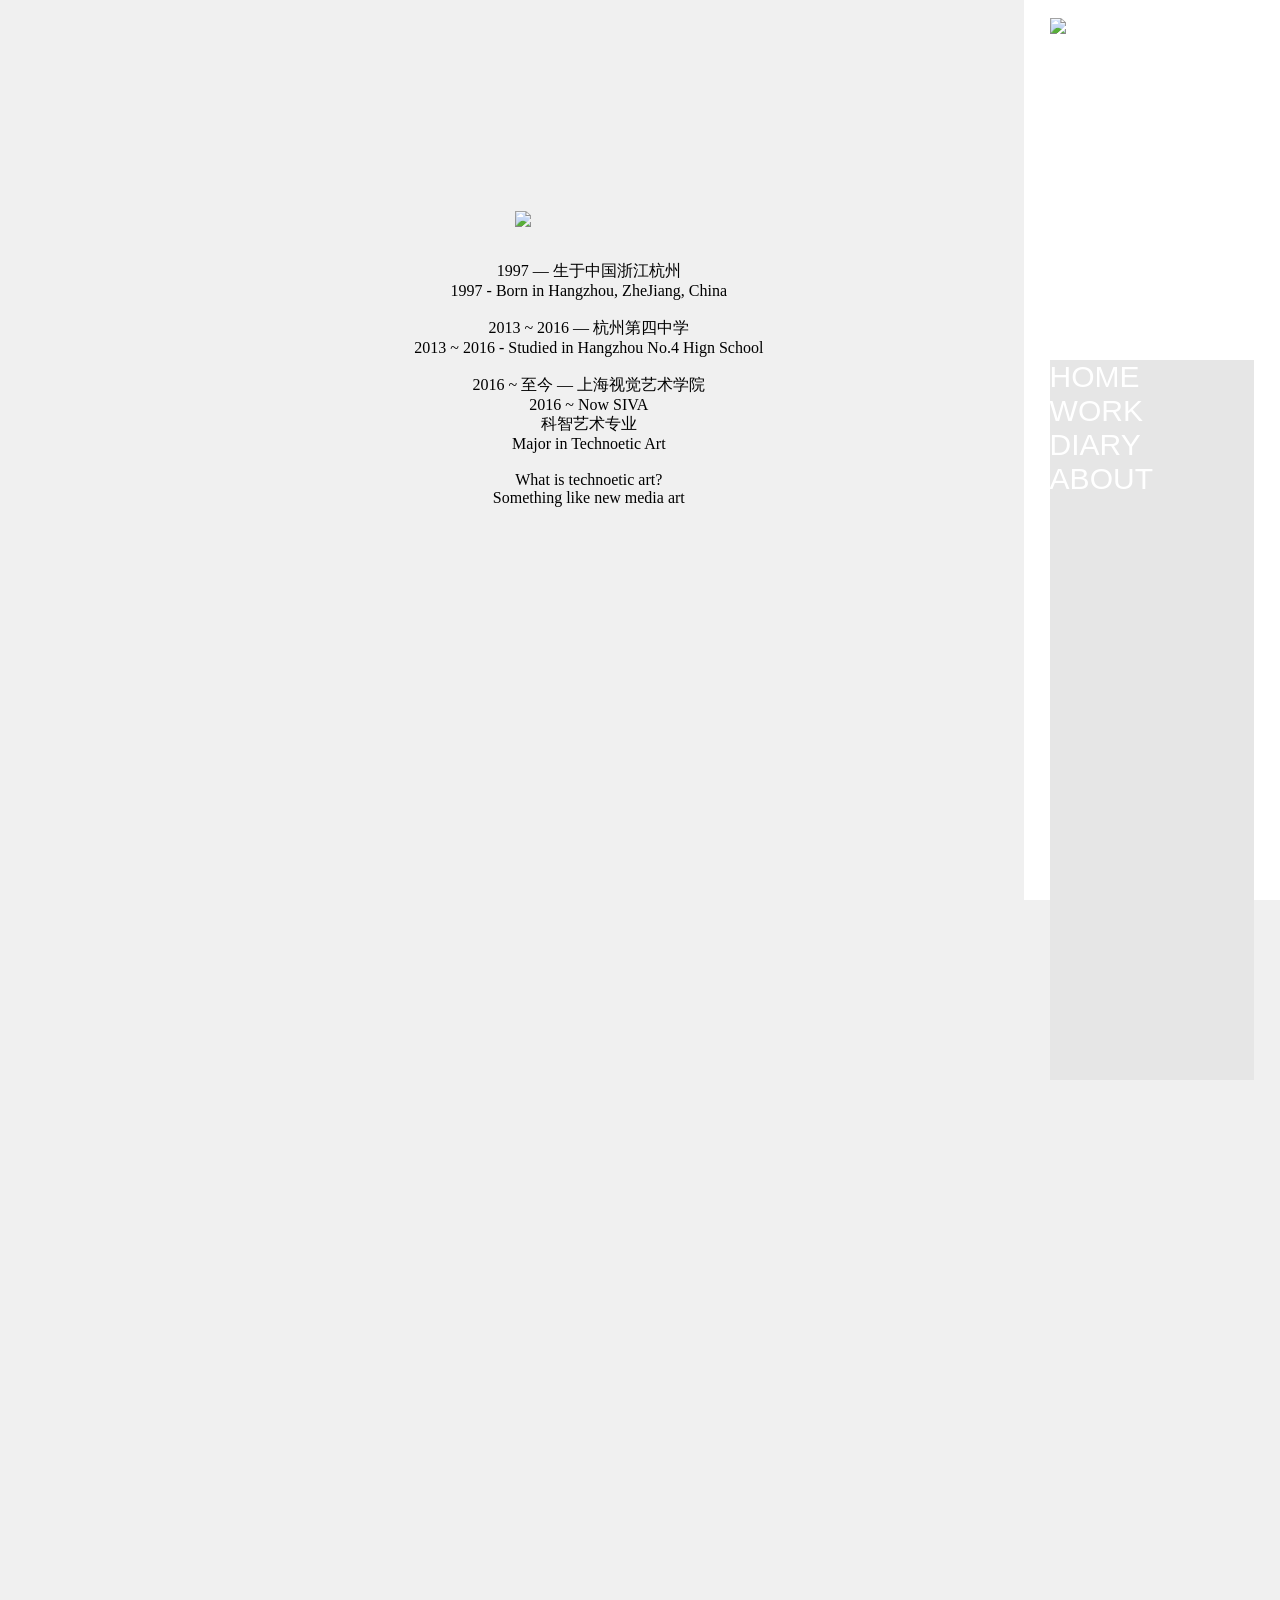
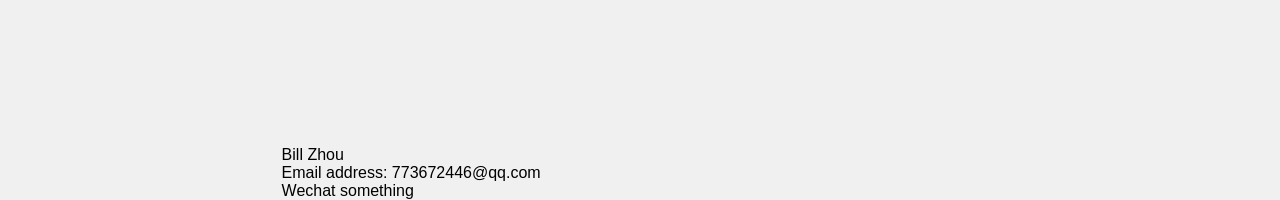
==== about.html @ 9c7ddb32 "4 html" ====
<!DOCTYPE html>
<html>
	<head>
		<meta charset="UTF-8">
		<meta name="viewport" content="width=device-width, initial-scale=1"/>
		<title>Bill Zhou</title>
 		<link rel="stylesheet" type="text/css" href="personalwebsite.css" />
		<div id = "header">
			<img id="logo" src="/Users/billzhou/Desktop/BillTools4/images/logo__.png"> 

			<div id="nav">
				<ul>
					<li><a href="index.html"> HOME </li>
					<li><a href="work.html"> WORK </li>
					<li><a href="diary.html"> DIARY </li>
					<li><a href="about.html"> ABOUT </li>
				</ul>
			</div>
		</div>
	</head>

	<body>

<!-- 		<div id = "header">
			<img id="logo" src="/Users/billzhou/Desktop/BillTools4/images/logo__.png">        -- click logo to go back to home page-
			<div id = "m">
					<div id ="m1"><span>Click Me </span></div>         --  4 menu buttons  
					<div id ="m2"><a href="#diary">WORK</a></div>
					<div id ="m3">ArtDiary</div>
					<div id ="m4">Me</div>
			</div>
		</div> -->
		<!-- try using list element-->
		<page id = "paged">
			<img id = "meimg" src = "/Users/billzhou/Desktop/BillTools4/images/meimg.gif" >
			
			<p>1997 — 生于中国浙江杭州<br/>
				1997 - Born in Hangzhou, ZheJiang, China<br/><br/>2013 ~ 2016 — 杭州第四中学<br/>2013 ~ 2016 - Studied in Hangzhou No.4 Hign School<br/><br/>
			2016 ~ 至今 — 上海视觉艺术学院<br/>2016 ~ Now SIVA<br/>科智艺术专业<br>Major in Technoetic Art</p>
			<br/>
			<p>What is technoetic art?</p>
			<p>Something like new media art</p>
		</page>

		<footer>
 			<p>Bill Zhou</p>
  			<p>Email address: 773672446@qq.com </p>
  			<p>Wechat something</p>
		</footer>

<script>
	//menu1
	// document.getElementById("m1").addEventListener("click", mouseon1);
	// function mouseon1() {
 //    document.getElementById("animation").style.visibility= "visible";
 //    }


 //    document.getElementById("m2").addEventListener("click", mouseon2);
	// function mouseon2() {
 //    document.getElementById("imgstrm").style.visibility= "visible";
	// }

	// document.getElementById("m3").addEventListener("click", mouseon3);
	// function mouseon3() {
 //    document.getElementById("diary").style.visibility= "visible";
	// }

	// document.getElementById("m4").addEventListener("click", mouseon4);
	// function mouseon4() {
 //    document.getElementById("aboutme").style.visibility= "visible";
	// }
	// function checkloop() {  
 //  // Do whatever  

    //  document.getElementById("aboutme").inner += "Moused over!<br>";
   	// requestAnimationFrame(checkloop);  
 //  // Do something animate      


	 // }
	 // requestAnimationFram(checkloop);  

 //    document.getElementById("m2").addEventListener("mouseout", mouseon1);
	// function mouseon1() {
 //    document.getElementById("imgstrm").style.visibility= "hidden";
 //    }
 //    document.getElementById("m1").addEventListener("mouseout", mouseout1);
	// function mouseout1() {
 //    document.getElementById("m1").style.background = "white";}
 //    //menu2
 //    document.getElementById("m2").addEventListener("mouseover", mouseon2);
	// function mouseon2() {
 //    document.getElementById("m2").style.background = "black";}
 //    document.getElementById("m2").addEventListener("mouseout", mouseout2);
	// function mouseout2() {
 //    document.getElementById("m2").style.background = "white";}
 //    //menu3
 //    document.getElementById("m3").addEventListener("mouseover", mouseon3);
	// function mouseon3() {
 //    document.getElementById("m3").style.background = "black";}
 //    document.getElementById("m3").addEventListener("mouseout", mouseout3);
	// function mouseout3() {
 //    document.getElementById("m3").style.background = "white";}
 //    //menu4
 //    document.getElementById("m4").addEventListener("mouseover", mouseon4);
	// function mouseon4() {
 //    document.getElementById("m4").style.background = "black";}
 //    document.getElementById("m4").addEventListener("mouseout", mouseout4);
	// function mouseout4() {
 //    document.getElementById("m4").style.background = "white";}
</script>


	</body>
</html>
---- personalwebsite.css ----
*{
	background-color: #F0F0F0;
	margin:0px;
	padding: 0px;
	font-family: Arial;
}
#header{
width:20%;
height:100%;
background-color:white;
position:fixed;
right:0px;
z-index:1;
	 }

#logo{
width:80%;
height:auto;
background-color:transparent;
position:absolute;
right:10%;
top:2%;
z-index: 2;
	 }

#nav{
width:80%;
height:80%;
background-color:#E6E6E6;
position:absolute;
right:10%;
top:40%;
z-index: 3;
font-family: Arial;
	 }
#nav ul{
right:2%;
width:16%;
position:fixed;
list-style: none;
margin:auto;
top:40%;
background-color: transparent;
}
#nav ul li{
width:100%;
font-size: 30px;
background-color:#E6E6E6;
text-decoration: none;
text-align:left;
}

#nav ul li a{
right:0%;
color:white;
background-color:#E6E6E6; 
text-decoration: none;
text-align:left;
/*padding-top: 2%;
padding-left: 2%;*/

}
#nav ul li:hover{
background-color: white;
}

#nav ul li:hover>a{
	color:black;
            background:white;
        }
/*#nav ul li a:hover{
color:black;

background-color:transparent;
}*/



#pagea{
	


	position:absolute;
	width:48%;
	height:150%;
	left:22%;
	top:10%;
	border-style:solid;
    border-width:2px;
    border-color: black;
    color:black;
	text-align: left;
	text-decoration: none;
	text-decoration-style: none;
	text-decoration-color: none;
}

#pageb{
	
	display: -webkit-flex;
    display: flex;
	width:58%;
	height:150%;
/*	background-color:#E6E6E6;*/
	position:absolute;
	left:22%;
	z-index:4;
}

#pagec{
	display: -webkit-flex;
    display: flex;
	background-color:none;
	position:absolute;
	width:48%;
	height:240%;
	left:22%;
	top:10%;
	z-index:4;
	display: block;
/*	border-style:solid;
    border-width:2px;
    border-color: black;*/
    color:black;
	text-align: left;
	text-decoration: none;
	text-decoration-style: none;
	text-decoration-color: none;
}
#pagec p{
font-family: Didot;
text-align: center;
display: block;
}
#exhibits p{
font-size: 9px;
width:50%;
left:0%;
text-align: left;
background-color:none;
z-index: -5;
position: absolute;
top:2%;
}
#movierecord p{
position: absolute;
right:0%;
top:2%;
font-size: 9px;
width:50%;
text-align: left;
background-color:none;
}
#footerc{
clear:both;
visibility: visible;
width:80%;
height:auto;
bottom:-200%;
left:22%;
text-align: left;
text-decoration: none;
text-decoration-style: none;
text-decoration-color: none;
font-family: Arial;
position:absolute;
float:left;
z-index: -10;
position:absolute;
color:black;
background-color: transparent;
}
#footer p{
color:black;
text-decoration: none;
text-decoration: none;
text-decoration-style: none;
text-decoration-color: none;
}
#footer p a{
color:black;
text-decoration: none;
}

#paged{
	background-color: none;
/*	border-style:solid;
    border-width:2px;
    border-color: black;*/
	display: -webkit-flex;
    display: flex;
	position:absolute;
	width:48%;
	height:150%;
	left:22%;
	top:20%;
	z-index:4;
	display: block;
	color:black;
	text-align: left;
	text-decoration: none;
	text-decoration-style: none;
	text-decoration-color: none;
}
#paged h4{


}
#paged p{
font-family: Didot;
text-align: center;
display: block;

}
#meimg{
width:25%;
height:auto;
margin-left:38%;
margin-top: 5%;
margin-bottom:5%; 
}



footer{
clear:both;
visibility: visible;
width:80%;
height:auto;
bottom:-100%;
left:22%;
text-align: left;
text-decoration: none;
text-decoration-style: none;
text-decoration-color: none;
font-family: Arial;
position:absolute;
float:left;
z-index: 4;
position:absolute;
color:black;
}
footer p{
color:black;
text-decoration: none;
text-decoration: none;
text-decoration-style: none;
text-decoration-color: none;
}
footer p a{
color:black;
text-decoration: none;
}



/*@-webkit-keyframes myfirst /* Safari 与 Chrome 
{
    0%   {top:5%;}
    99%  {top:-45%;}
    100% {top:105%;}
}
@-webkit-keyframes myfirst1 /* Safari 与 Chrome 
{
    0%   {top:28%;}
    99%  {top:-22%;}
    100% {top:128%;}
}
@-webkit-keyframes myfirst2 /* Safari 与 Chrome 
{
    0%   {top:51%;}
    99%  {top:1%;}
    100% {top:151%;}
}
@-webkit-keyframes myfirst3 /* Safari 与 Chrome 
{
    0%   {top:74%;}
    99%  {top:24%;}
    100% {top:174%;}
}
*/
#pageb img:hover{
width:40%;
z-index:10;
}
#img1{
/*	animation: myfirst 5s;
    -webkit-animation: myfirst 5s;  Safari 与 Chrome 
    -webkit-animation-iteration-count:infinite;*/
	width:28%;
	height:auto;
	background-color: white;
	position:absolute;
	top:5%;
	left:5%;
	z-index:2;
}
#img2{
/*	animation: myfirst 5s;
    -webkit-animation: myfirst 5s;  Safari 与 Chrome 
	-webkit-animation-iteration-count:infinite;*/
	width:28%;
	height:auto;
	background-color: white;
	position:absolute;
	top:5%;
	left:36%;
	z-index:2;
}
#img3{
/*	animation: myfirst 5s;
    -webkit-animation: myfirst 5s;  Safari 与 Chrome 
	-webkit-animation-iteration-count:infinite;*/
	width:28%;
	height:auto;
	background-color: white;
	position:absolute;
	top:5%;
	right:5%;
	z-index:2;
}

#img4{
/*		animation: myfirst1 5s;
    -webkit-animation: myfirst1 5s;  Safari 与 Chrome 
	-webkit-animation-iteration-count:infinite;*/
	width:28%;
	height:auto;
	background-color: white;
	position:absolute;
	top:28%;
	left:5%;
	z-index:2;
}
#img5{
/*		animation: myfirst1 5s;
    -webkit-animation: myfirst1 5s;  Safari 与 Chrome 
	-webkit-animation-iteration-count:infinite;*/
	width:28%;
	height:auto;
	background-color: white;
	position:absolute;
	top:28%;
	left:36%;
	z-index:2;
}
#img6{
/*			animation: myfirst1 5s;
    -webkit-animation: myfirst1 5s;  Safari 与 Chrome 
	-webkit-animation-iteration-count:infinite;*/
	width:28%;
	height:auto;
	background-color: white;
	position:absolute;
	top:28%;
	right:5%;
	z-index:2;
}
#img7{
/*			animation: myfirst2 5s;
    -webkit-animation: myfirst2 5s;  Safari 与 Chrome 
	-webkit-animation-iteration-count:infinite;*/
	width:28%;
	height:auto;
	background-color: white;
	position:absolute;
	top:51%;
	left:5%;
	z-index:2;
}
#img8{
/*			animation: myfirst2 5s;
    -webkit-animation: myfirst2 5s;  Safari 与 Chrome 
	-webkit-animation-iteration-count:infinite;*/
	width:28%;
	height:auto;
	background-color: white;
	position:absolute;
	top:51%;
	left:36%;
	z-index:2;
}
#img9{
/*			animation: myfirst2 5s;
    -webkit-animation: myfirst2 5s;  Safari 与 Chrome 
	-webkit-animation-iteration-count:infinite;*/
	width:28%;
	height:auto;
	background-color: white;
	position:absolute;
	top:51%;
	right:5%;
	z-index:2;
}
#img10{
/*			animation: myfirst3 5s;
    -webkit-animation: myfirst3 5s;  Safari 与 Chrome 
	-webkit-animation-iteration-count:infinite;*/
	width:28%;
	height:auto;
	background-color: white;
	position:absolute;
	top:74%;
	left:5%;
	z-index:2;
}
#img11{
/*			animation: myfirst3 5s;
    -webkit-animation: myfirst3 5s;  Safari 与 Chrome 
	-webkit-animation-iteration-count:infinite;*/
	width:28%;
	height:auto;
	background-color: white;
	position:absolute;
	top:74%;
	left:36%;
	z-index:2;
}
#img12{
/*			animation: myfirst3 5s;
    -webkit-animation: myfirst3 5s;  Safari 与 Chrome 
	-webkit-animation-iteration-count:infinite;*/
	width:28%;
	height:auto;
	background-color: white;
	position:absolute;
	top:74%;
	right:5%;
	z-index:2;
}
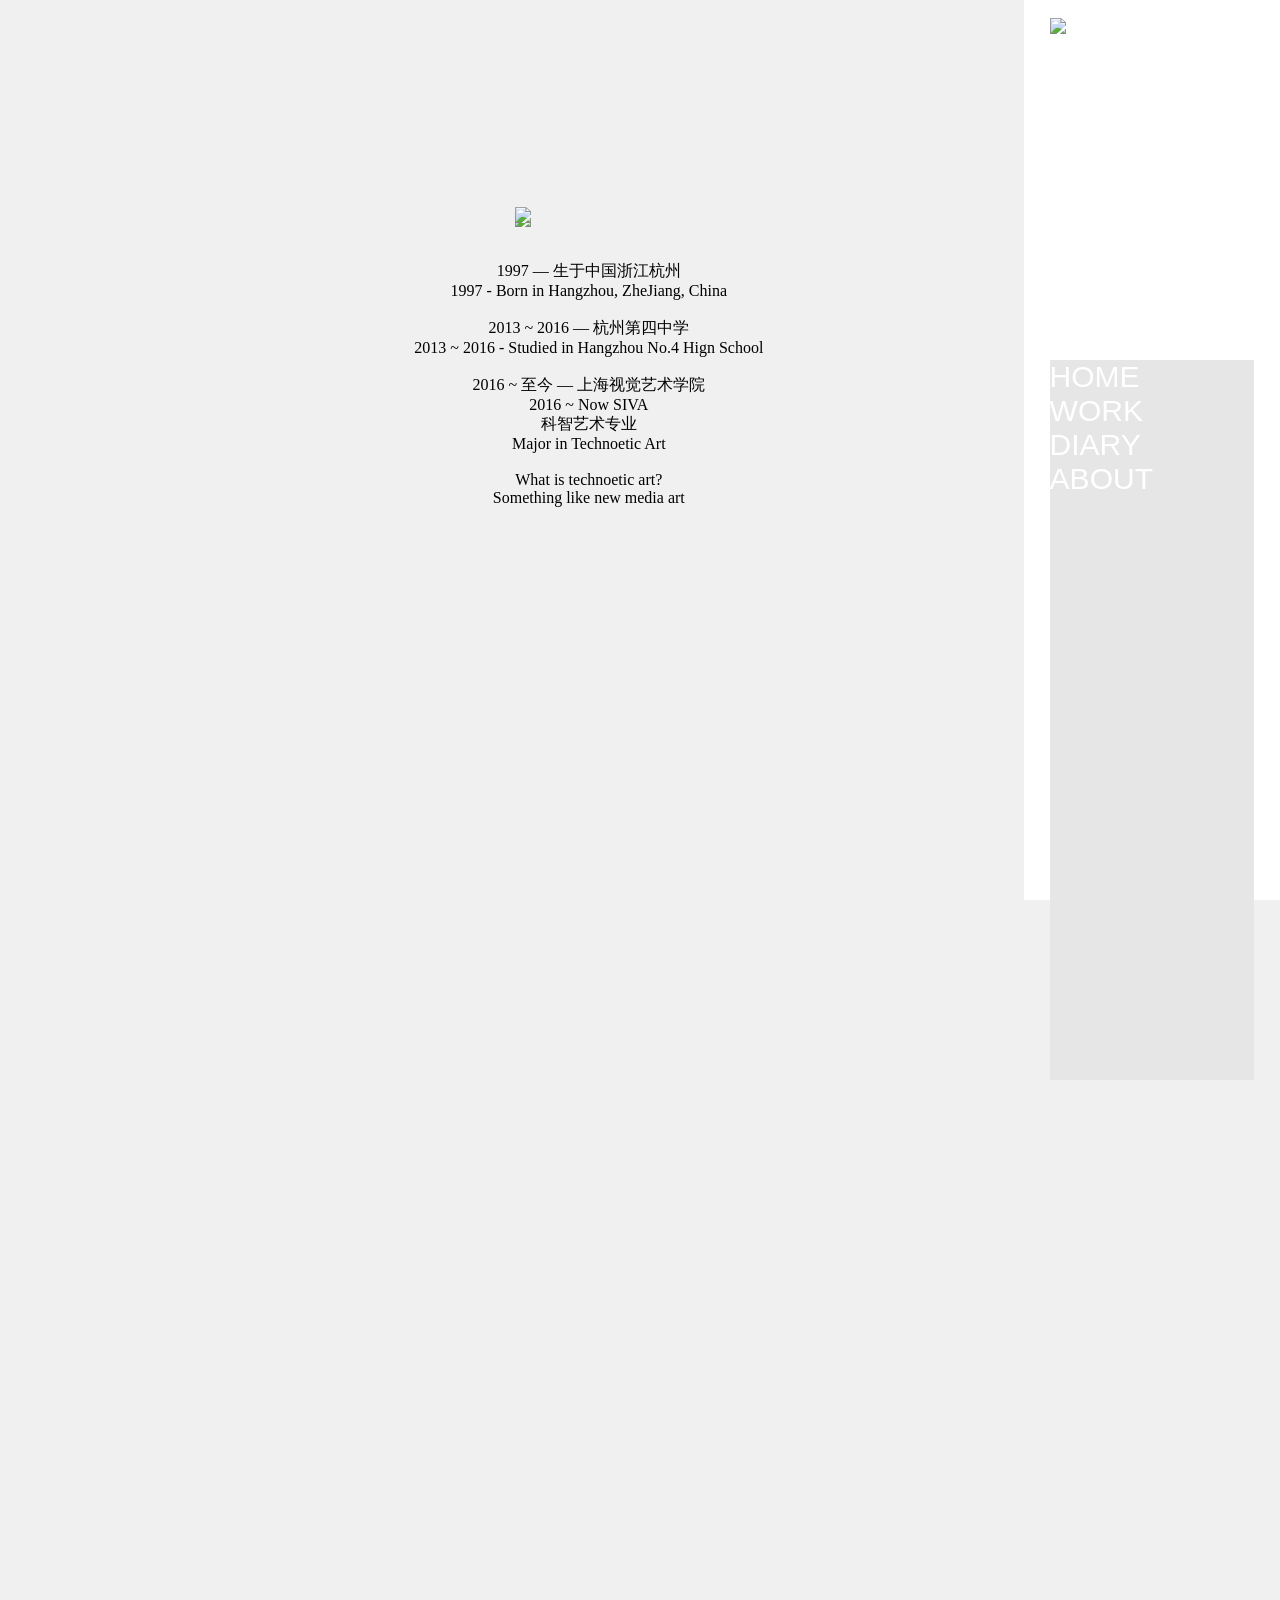
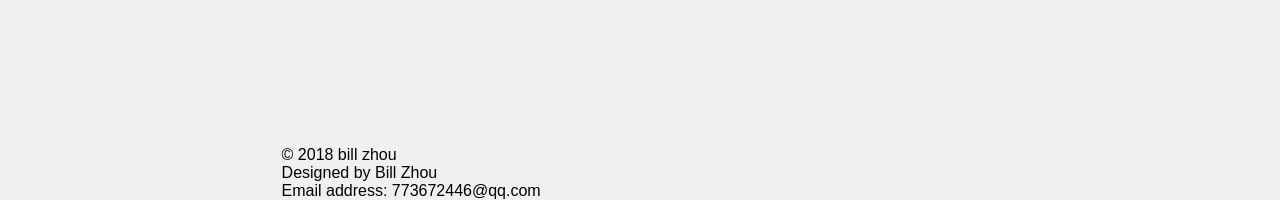
==== commit dbb4a9f9: "final" ====
--- a/about.html
+++ b/about.html
@@ -10,10 +10,10 @@
 
 			<div id="nav">
 				<ul>
-					<li><a href="index.html"> HOME </li>
-					<li><a href="work.html"> WORK </li>
-					<li><a href="diary.html"> DIARY </li>
-					<li><a href="about.html"> ABOUT </li>
+					<li><a href="index.html"> HOME</a> </li>
+					<li><a href="work.html"> WORK</a> </li>
+					<li><a href="diary.html"> DIARY</a> </li>
+					<li><a href="about.html"> ABOUT</a> </li>
 				</ul>
 			</div>
 		</div>
@@ -31,21 +31,21 @@
 			</div>
 		</div> -->
 		<!-- try using list element-->
-		<page id = "paged">
+		<div id = "paged">
 			<img id = "meimg" src = "/Users/billzhou/Desktop/BillTools4/images/meimg.gif" >
-			
+			<img id = "qrcode" src = "/Users/billzhou/Desktop/BillTools4/images/qrcode.jpg">
 			<p>1997 — 生于中国浙江杭州<br/>
 				1997 - Born in Hangzhou, ZheJiang, China<br/><br/>2013 ~ 2016 — 杭州第四中学<br/>2013 ~ 2016 - Studied in Hangzhou No.4 Hign School<br/><br/>
 			2016 ~ 至今 — 上海视觉艺术学院<br/>2016 ~ Now SIVA<br/>科智艺术专业<br>Major in Technoetic Art</p>
 			<br/>
 			<p>What is technoetic art?</p>
 			<p>Something like new media art</p>
-		</page>
+		</div>
 
 		<footer>
- 			<p>Bill Zhou</p>
+  			<p>© 2018 bill zhou</p>
+ 			<p>Designed by Bill Zhou</p>
   			<p>Email address: 773672446@qq.com </p>
-  			<p>Wechat something</p>
 		</footer>
 
 <script>
--- a/personalwebsite.css
+++ b/personalwebsite.css
@@ -96,7 +96,7 @@
 }
 
 #pageb{
-	
+
 	display: -webkit-flex;
     display: flex;
 	width:58%;
@@ -106,6 +106,59 @@
 	left:22%;
 	z-index:4;
 }
+#pageb1{
+	position:absolute;
+	width:48%;
+	height:150%;
+	left:22%;
+	top:10%;
+	border-style:solid;
+    border-width:2px;
+    border-color: black;
+    color:black;
+	text-align: left;
+	text-decoration: none;
+	text-decoration-style: none;
+	text-decoration-color: none;
+}
+#pageb1 p{
+font-family: Didot;
+text-align: center;
+display: block;
+}
+#worktext p{
+
+font-size: 9px;
+width:50%;
+left:25%;
+text-align: left;
+background-color:none;
+z-index: 10;
+position: absolute;
+top:2%;
+}
+#footerba{
+clear:both;
+visibility: visible;
+width:80%;
+height:auto;
+bottom:00%;
+left:22%;
+text-align: left;
+text-decoration: none;
+text-decoration-style: none;
+text-decoration-color: none;
+font-family: Arial;
+position:absolute;
+float:left;
+z-index: 10;
+position:absolute;
+color:black;
+background-color: transparent;
+}
+
+
+
 
 #pagec{
 	display: -webkit-flex;
@@ -144,7 +197,7 @@
 }
 #movierecord p{
 position: absolute;
-right:0%;
+right:-10%;
 top:2%;
 font-size: 9px;
 width:50%;
@@ -156,7 +209,7 @@
 visibility: visible;
 width:80%;
 height:auto;
-bottom:-200%;
+bottom:-400%;
 left:22%;
 text-align: left;
 text-decoration: none;
@@ -170,17 +223,9 @@
 color:black;
 background-color: transparent;
 }
-#footer p{
-color:black;
-text-decoration: none;
-text-decoration: none;
-text-decoration-style: none;
-text-decoration-color: none;
-}
-#footer p a{
-color:black;
-text-decoration: none;
-}
+
+
+
 
 #paged{
 	background-color: none;
@@ -219,6 +264,18 @@
 margin-top: 5%;
 margin-bottom:5%; 
 }
+#qrcode{
+visibility:visible;
+width:25%;
+height:auto;
+margin-left:38%;
+position:absolute;
+left:0;
+top:2%;
+}
+#qrcode:hover{
+visibility:hidden;
+}
 
 
 
@@ -253,35 +310,21 @@
 }
 
 
-
-/*@-webkit-keyframes myfirst /* Safari 与 Chrome 
-{
-    0%   {top:5%;}
-    99%  {top:-45%;}
-    100% {top:105%;}
-}
-@-webkit-keyframes myfirst1 /* Safari 与 Chrome 
-{
-    0%   {top:28%;}
-    99%  {top:-22%;}
-    100% {top:128%;}
-}
-@-webkit-keyframes myfirst2 /* Safari 与 Chrome 
-{
-    0%   {top:51%;}
-    99%  {top:1%;}
-    100% {top:151%;}
-}
-@-webkit-keyframes myfirst3 /* Safari 与 Chrome 
-{
-    0%   {top:74%;}
-    99%  {top:24%;}
-    100% {top:174%;}
-}
-*/
+#pageb div{
+
+
+z-index: 2;
+}
+#pageb div:hover{
+background-color:black; 
+filter:alpha(opacity=60);
+opacity: .6
+z-index:3;
+}
 #pageb img:hover{
 width:40%;
-z-index:10;
+z-index:3;
+
 }
 #img1{
 /*	animation: myfirst 5s;
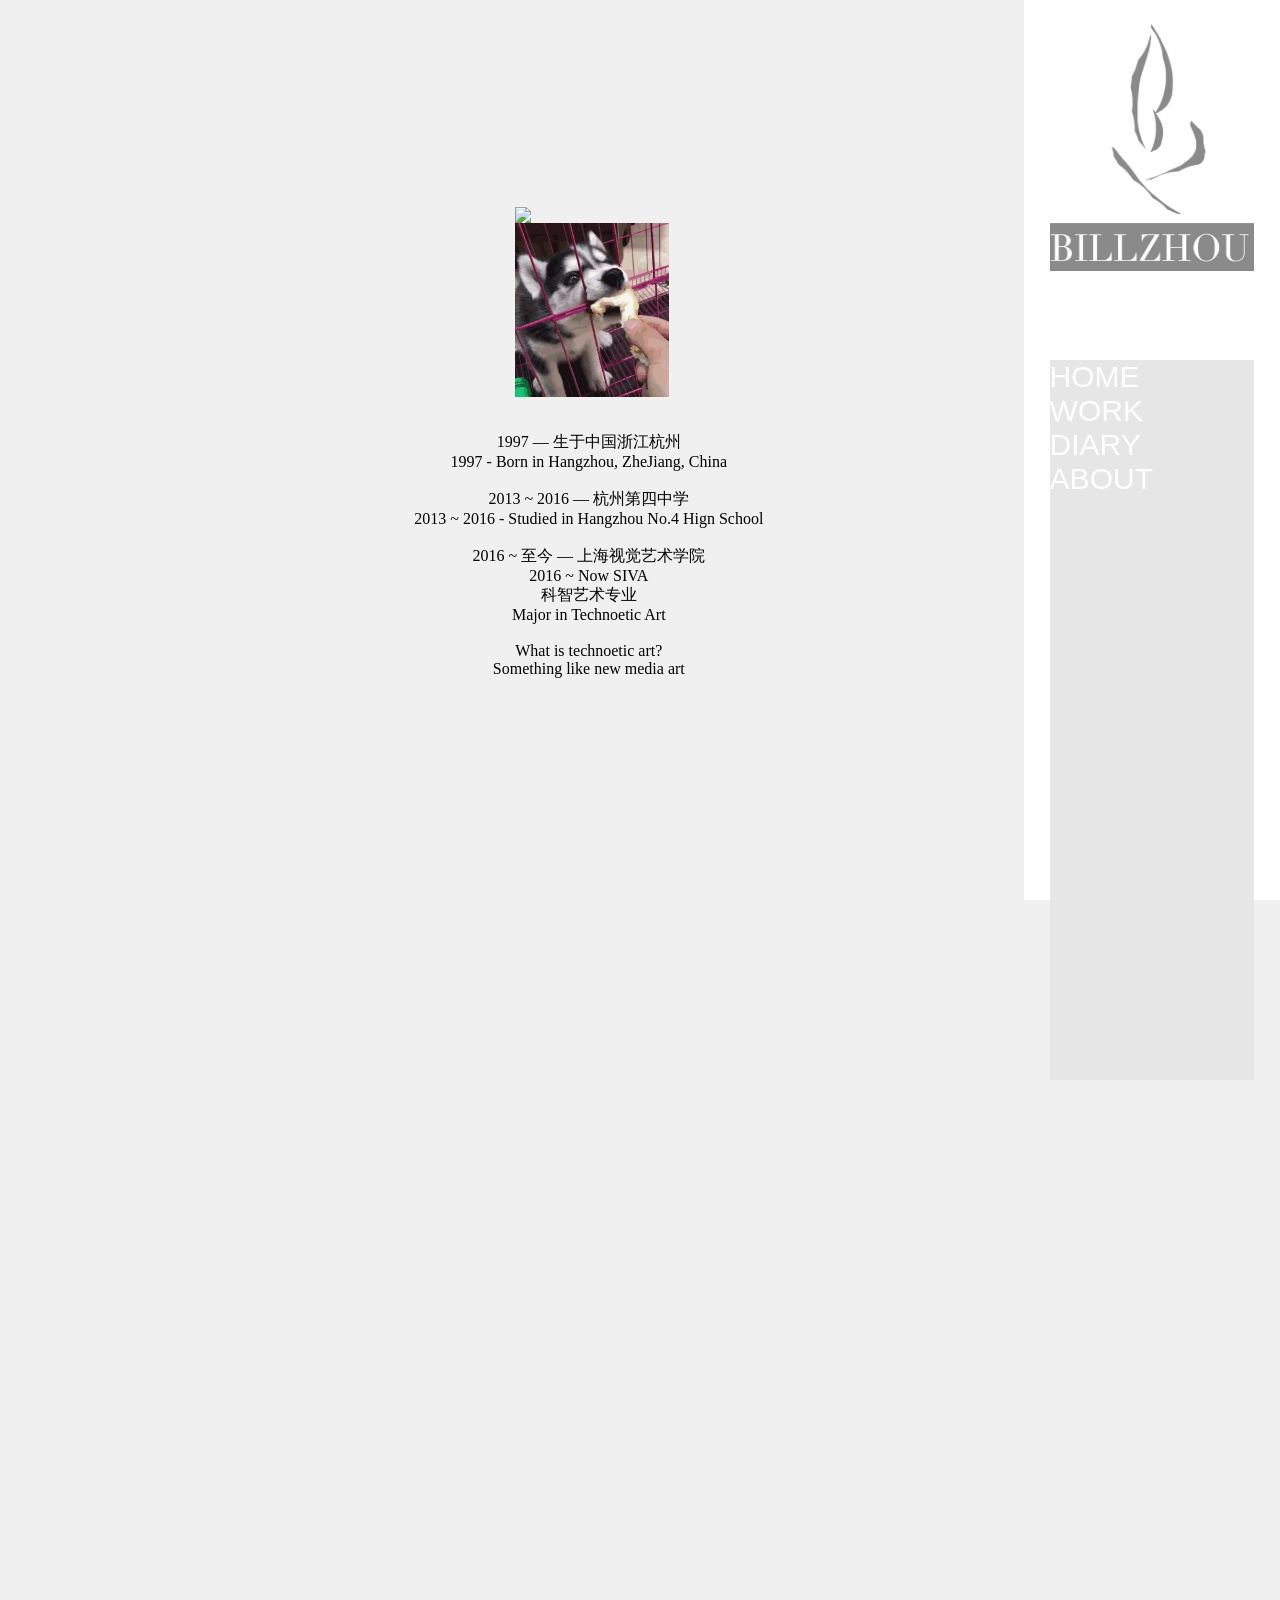
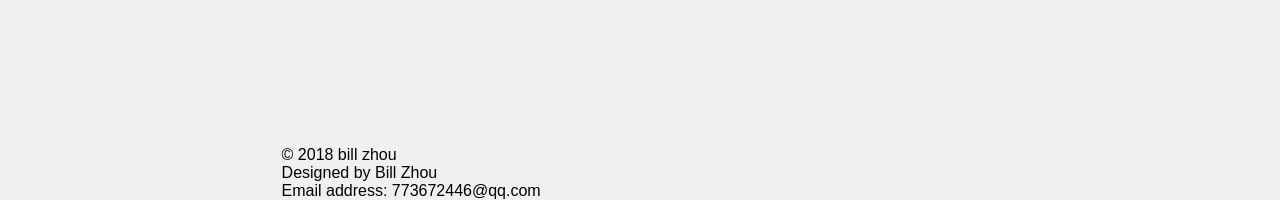
==== commit fe719aa9: "final" ====
--- a/about.html
+++ b/about.html
@@ -6,7 +6,7 @@
 		<title>Bill Zhou</title>
  		<link rel="stylesheet" type="text/css" href="personalwebsite.css" />
 		<div id = "header">
-			<img id="logo" src="/Users/billzhou/Desktop/BillTools4/images/logo__.png"> 
+			<img id="logo" src="images/logo__.png"> 
 
 			<div id="nav">
 				<ul>
@@ -32,8 +32,8 @@
 		</div> -->
 		<!-- try using list element-->
 		<div id = "paged">
-			<img id = "meimg" src = "/Users/billzhou/Desktop/BillTools4/images/meimg.gif" >
-			<img id = "qrcode" src = "/Users/billzhou/Desktop/BillTools4/images/qrcode.jpg">
+			<img id = "meimg" src = "images/meimg.gif" >
+			<img id = "qrcode" src = "images/qrcode.jpg">
 			<p>1997 — 生于中国浙江杭州<br/>
 				1997 - Born in Hangzhou, ZheJiang, China<br/><br/>2013 ~ 2016 — 杭州第四中学<br/>2013 ~ 2016 - Studied in Hangzhou No.4 Hign School<br/><br/>
 			2016 ~ 至今 — 上海视觉艺术学院<br/>2016 ~ Now SIVA<br/>科智艺术专业<br>Major in Technoetic Art</p>
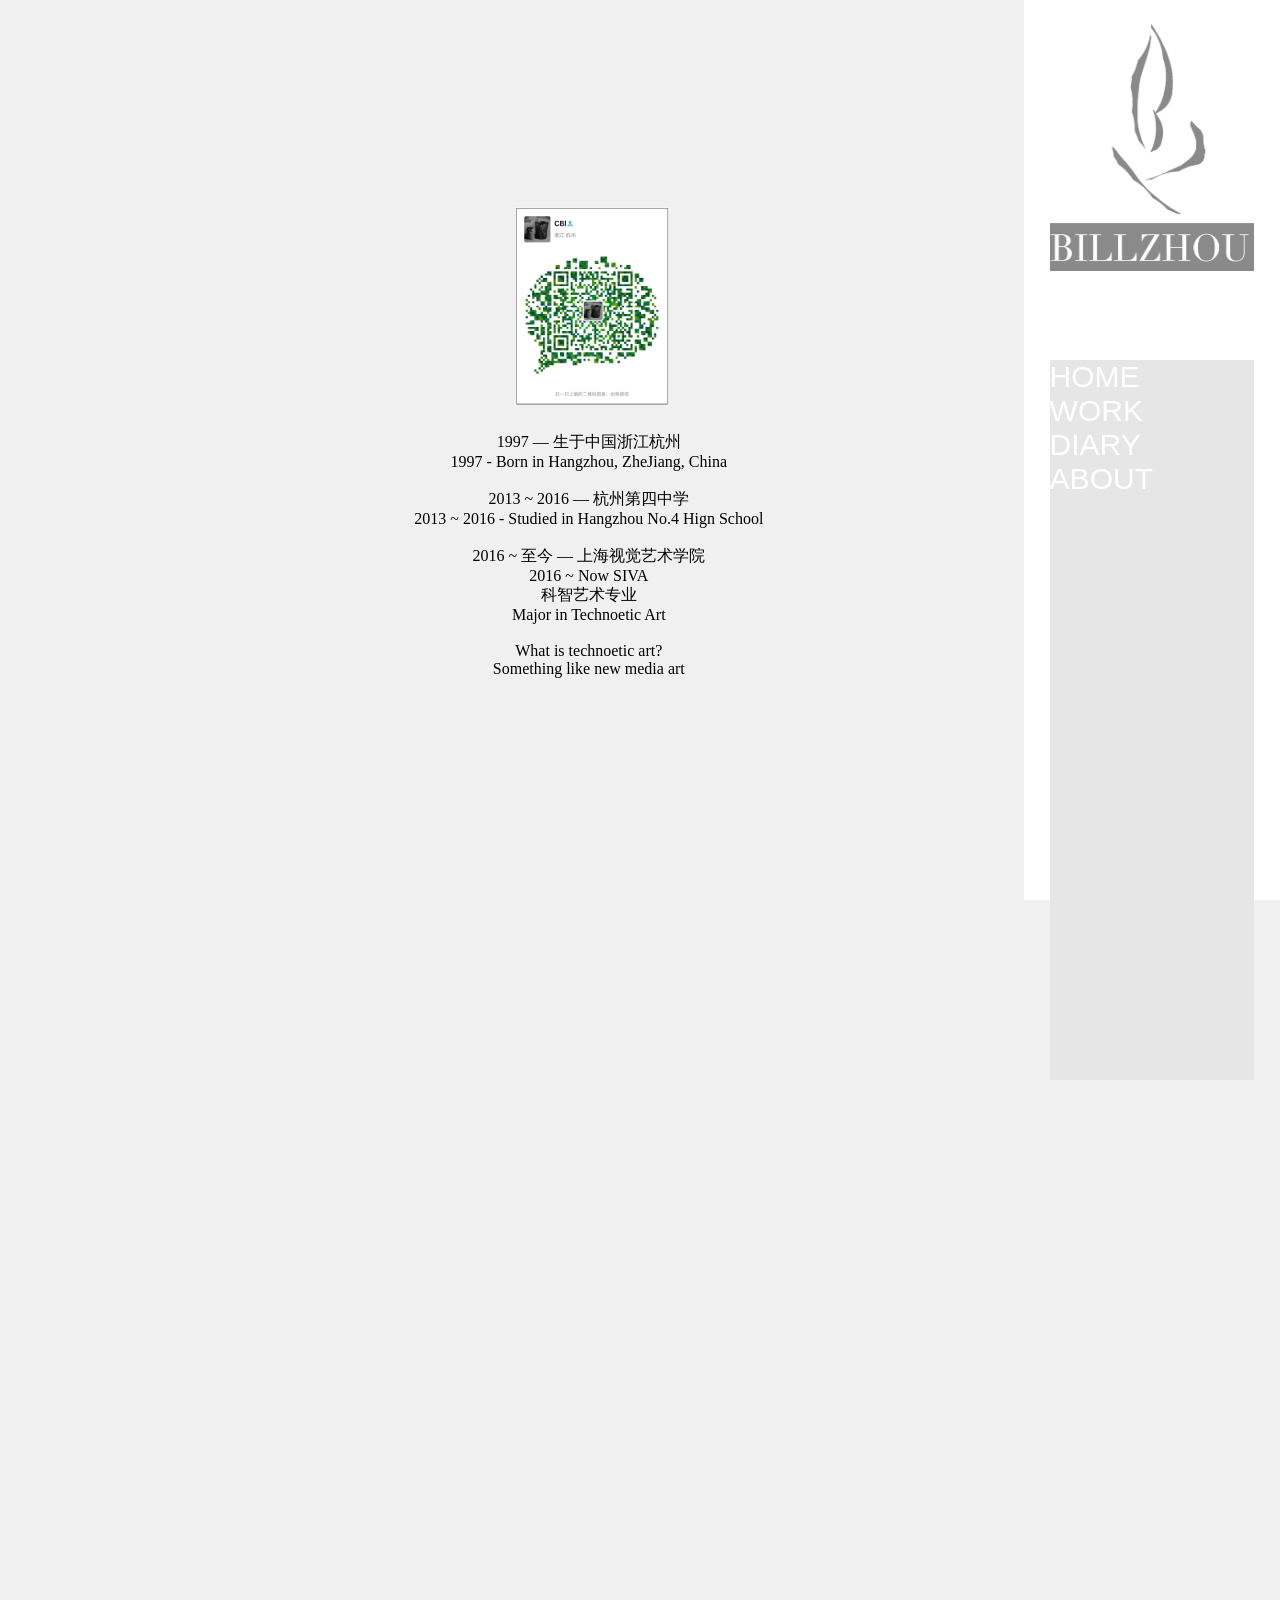
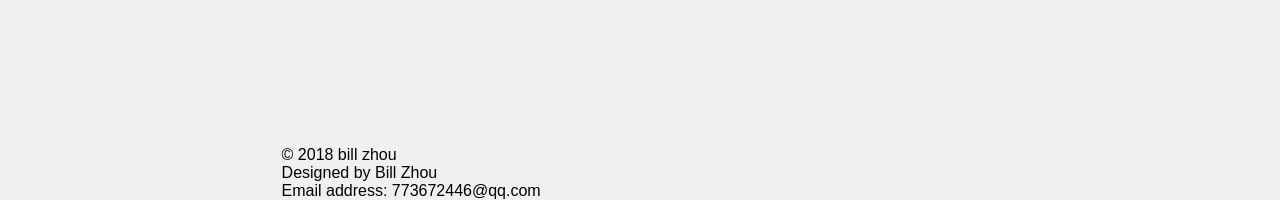
==== commit 7f2ab595: "aa" ====
--- a/about.html
+++ b/about.html
@@ -33,7 +33,7 @@
 		<!-- try using list element-->
 		<div id = "paged">
 			<img id = "meimg" src = "images/meimg.gif" >
-			<img id = "qrcode" src = "images/qrcode.jpg">
+			<img id = "qrcode" src = "images/qrcode.JPG">
 			<p>1997 — 生于中国浙江杭州<br/>
 				1997 - Born in Hangzhou, ZheJiang, China<br/><br/>2013 ~ 2016 — 杭州第四中学<br/>2013 ~ 2016 - Studied in Hangzhou No.4 Hign School<br/><br/>
 			2016 ~ 至今 — 上海视觉艺术学院<br/>2016 ~ Now SIVA<br/>科智艺术专业<br>Major in Technoetic Art</p>
